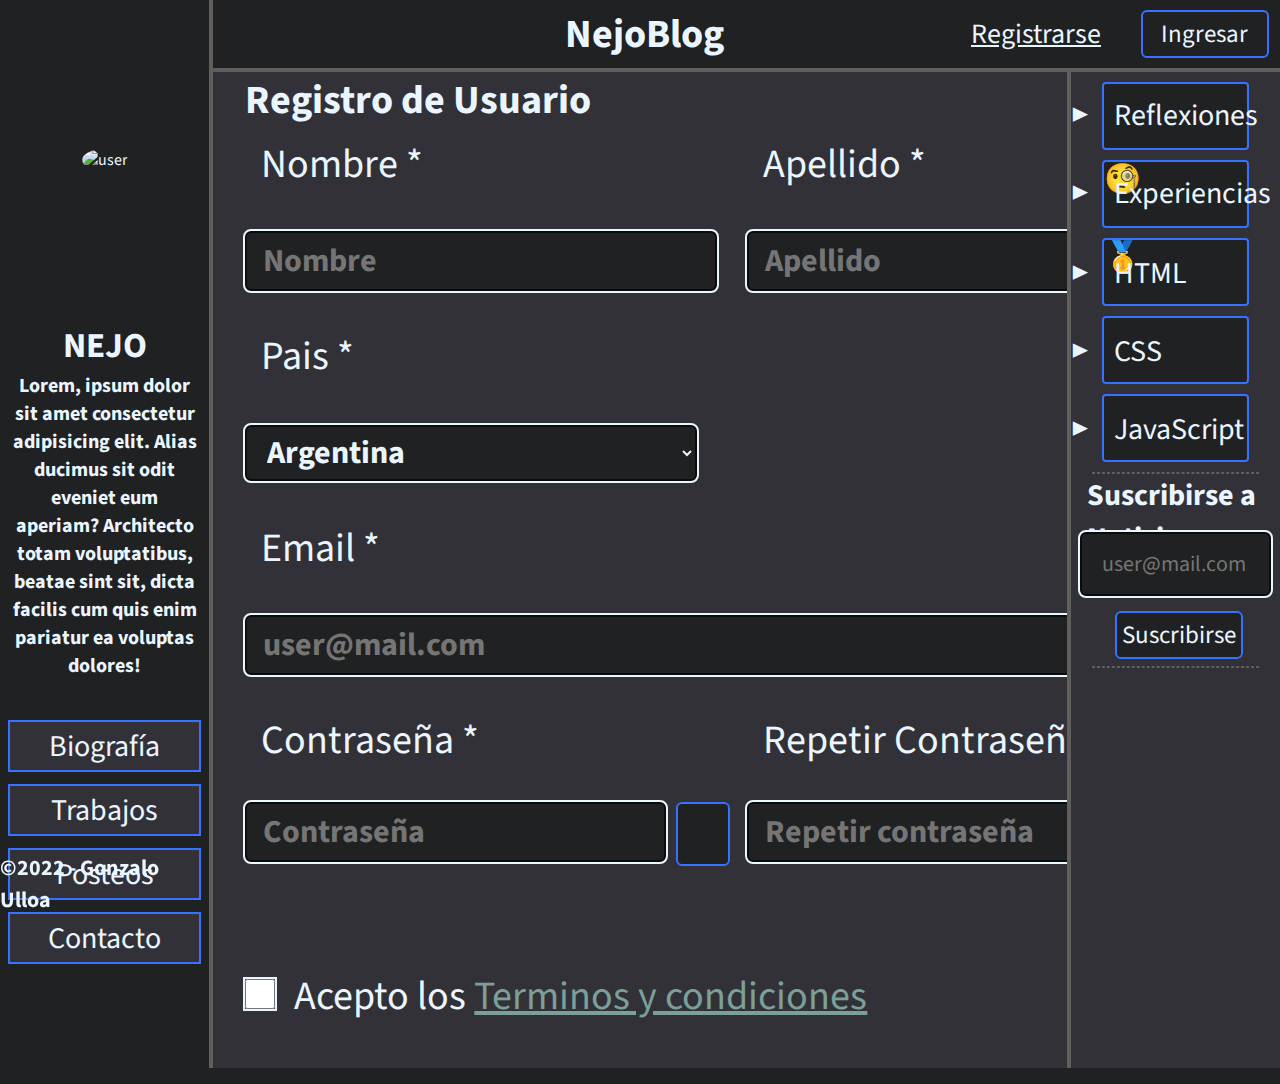
==== register.html @ 2c6fa34c "proyecto" ====
<!DOCTYPE html>
<html>
<head>
    <meta charset="UTF-8">
    <meta http-equiv="X-UA-Compatible" content="IE=edge">
    <meta name="viewport" content="width=device-width, initial-scale=1.0">
    <title>Nejo Blog | Registro</title>
    <link rel="stylesheet" href="css/style.css">

    <!-- ICONOS -->
    <script src="https://kit.fontawesome.com/f39935b66f.js" crossorigin="anonymous" defer></script>
    <script src="https://kit.fontawesome.com/41bcea2ae3.js" crossorigin="anonymous" defer></script>
</head>
<body>

        <main id="mainMenu">
            <div id="userImg">
                <img src="https://cdn-icons-png.flaticon.com/512/219/219983.png" alt="user">
            </div>
            <div id="userName">
                <h2 class="title-name">Nejo</h2>
            </div>
            <div id="descriptionUser">
                <h4 class="title-description">Lorem, ipsum dolor sit amet consectetur adipisicing elit. Alias ducimus sit odit eveniet eum aperiam? Architecto totam voluptatibus, beatae sint sit, dicta facilis cum quis enim pariatur ea voluptas dolores!</h4>
            </div>
            <div class="menu-options">
                <div class="static-options items-menu">
                    <a href="#" class="link-items">Biografía</a>
                </div>
                <div class="static-options items-menu">
                    <a href="#" class="link-items">Trabajos</a>
                </div>
                <div class="static-options items-menu">
                    <a href="#" class="link-items">Posteos</a>
                </div>
                <div class="static-options items-menu">
                    <a href="#" class="link-items">Contacto</a>
                </div>
            </div>
            <div id="menuFooter">
                <h5 class="title-footer">©2022 - Gonzalo Ulloa</h5>
            </div>
        </main>

        <header id="headerBlog">
            <div id="headerMenuIcon" class="btn_open" style="display: none;">
                <i class="fas fa-bars icon-option-header headerIconMenuOn" id="buttonMenu" style="display: none;"></i>
                <i class="fa-solid fa-xmark icon-option-header" style="display: none;"></i>
            </div>
            <div id="nejoBlogLogo">
                <a href="index.html" class="nejo-blog-logo_link" title="Nejo Blog">
                    <i class="fa-brands fa-neos logo-header"></i>
                    <h4 class="title-header">NejoBlog</h4>
                </a>
            </div>
            <div id="userLog">
                <a href="register.html">
                    Registrarse
                </a>
                <a href="#">
                    <button type="submit">Ingresar</button>
                </a>
            </div>
            <div id="headerMenuUser" style="display: none;">
                <i class="fa-solid fa-user-astronaut"></i>
            </div>
        </header>

        <article class="article-register">
            <form class="register-form">
                    <h2 class="register-title">Registro de Usuario</h2>
                    <div class="form-username half-input">
                        <label for="nameRegister">Nombre *</label>
                        <input type="text" id="nameRegister" class="input-form-register" required placeholder="Nombre">
                    </div>
                    <div class="form-lastname half-input">
                        <label for="lastnameRegister">Apellido *</label>
                        <input type="text" id="lastnameRegister" class="input-form-register" required placeholder="Apellido">
                    </div>
                    <div class="form-country half-input">
                        <label for="countryRegister">Pais *</label>
                        <select name="country" id="countryRegister" class="input-form-register" required>
                            <option value="Argentina">Argentina</option>
                            <option value="Uruguay">Uruguay</option>
                            <option value="Bolivia">Bolivia</option>
                            <option value="Chile">Chile</option>
                            <option value="Paraguay">Paraguay</option>
                        </select>
                    </div>
                    <div class="form-mail half-input">
                        <label for="mailRegister">Email *</label>
                        <input type="mail" id="mailRegister" class="input-form-register" required placeholder="user@mail.com">
                    </div>
                    <div class="form-password half-input">
                        <label for="passRegister">Contraseña *</label>
                        <input type="password" id="passRegister" class="input-form-register pass-register" required placeholder="Contraseña">
                        <div class="view-pass">
                            <i class="fa-solid fa-eye-slash"></i>
                            <i class="fa-solid fa-eye" style="display: none;"></i>
                        </div>
                    </div>
                    <div class="form-lastpassword half-input">
                        <label for="lastpassRegister">Repetir Contraseña *</label>
                        <input type="password" id="lastpassRegister" class="input-form-register pass-register" required placeholder="Repetir contraseña">
                        <div class="view-pass">
                            <i class="fa-solid fa-eye-slash"></i>
                            <i class="fa-solid fa-eye" style="display: none;"></i>
                        </div>
                    </div>
                    <div class="form-checkbox-register">
                        <input type="checkbox" id="checkRegister" required>
                        <label for="checkRegister">Acepto los <a href="#">Terminos y condiciones</a></label>
                    </div>
                    
                    <div class="form-button-register">
                        <button type="submit" class="button-register">Registrar</button>
                    </div>
                </form>
        </article>
            <div id="categoryAsideIcon" class="category-aside-icon">
                <i class="fa-solid fa-sliders iconOption asideIconOption" style="display: none;"></i>
                <i class="fa-solid fa-xmark iconOption" style="display: none;"></i>
            </div>
        <aside id="asideMenu">
            <div class="categories">
                <ul class="category-list">
                    <li class="category-option">
                        <a href="#" class="category-option_link">Reflexiones  🧐</a>
                    </li>
                    <li class="category-option">
                        <a href="#" class="category-option_link">Experiencias  🥇</a>
                    </li>
                    <li class="category-option">
                        <a href="#" class="category-option_link">HTML  <i class="fa-brands fa-html5"></i></a>
                    </li>
                    <li class="category-option">
                        <a href="#" class="category-option_link">CSS  <i class="fa-brands fa-css3-alt"></i></a>
                    </li>
                    <li class="category-option">
                        <a href="#" class="category-option_link">JavaScript  <i class="fa-brands fa-js"></i></a>
                    </li>
                </ul>
            </div>
            <hr>
            <div id="newsletter">
                <h2 class="title-news">
                    Suscribirse a Noticias
                </h2>
                <form action="" id="newsletterForm">
                    <label for="" id="newsletterFormLabel">
                        <input type="email" placeholder="user@mail.com" id="newsletterFormInput">
                        <button id="subscribeNews">Suscribirse</button>
                    </label>
                </form>
            </div>
            <hr>
            <div id="adSection">

            </div>
        </aside>

    <script src="js/main.js"></script>
    <script src="https://www.google.com/recaptcha/api.js"></script>
    <script>
        function onSubmit(token) {
          document.getElementById("demo-form").submit();
        }
      </script>
</body>
</html>
---- css/style.css ----
@import url('https://fonts.googleapis.com/css2?family=Open+Sans:ital,wght@0,300;0,400;0,600;0,700;0,800;1,300;1,400;1,600;1,700;1,800&display=swap');
@import url('https://fonts.googleapis.com/css2?family=Source+Sans+Pro:ital,wght@1,300&display=swap');
*{
    margin: 0;
    padding: 0;
    text-decoration: none;
    color: var(--white2);
    font-family: 'Source Sans Pro';
}
:root{
    --violet_nejo: #3c67e3;
	--black: #080708;
	--black2: #090C08;
	--black3: #181F1C;
	--black4: #202122;
	--white2: #EAF6FF;
	--gray: #605F5E;
	--darkgray: #333138;
	--yellow: #FDCA40;
	--yellow2: #F8F32B;
	--yellow3: #E7E247;
	--gold: #cf991b;
	--gold2: #D5A021;
	--red1: #AD343E;
	--red2:#FF1D15;
	--red3: #E83151;
	--red4: #E9190F;
	--blue: #3772FF;
	--blue2: #3A445D;
	--lighblue1: #337CA0;
	--lightblue2: #7BA098;
	--lightblue3: #4281A4;

    --borderNejo: 2px solid var(--blue);
}
::selection { 
    background: var(--gray);
    color: var(--white2);
}
/* vista de PC */

body{
    width: 100%;
    height: 100vh;
    background-color: var(--black4);
    display: grid;
    /* grid-template-columns: 22rem repeat(4, 1fr) 25rem;
    grid-template-rows: 6rem repeat(4, 1fr); */
    grid-template-columns: 1fr 4fr 1fr;
    grid-template-rows: 8% 1fr;


    grid-column-gap: 0px;
    grid-row-gap: 0px;
    overflow: hidden;
}
button{
    width: 8rem;
    height: 3rem;
    border-radius: 6px;
    border: var(--borderNejo);
    background-color: var(--black4);
    font-size: 25px;
    cursor: pointer;
}
/* main */

#mainMenu{
    /* grid-area: 1 / 1 / 6 / 2; */



    grid-area: 1 / 1 / 3 / 2;


    height: 100%;
    border-right: 4px solid var(--gray);
    display: grid;
    grid-template-columns: 1fr;
    grid-template-rows: 20rem 3rem 1fr 1.5fr 2rem;
    grid-column-gap: 0px;
    grid-row-gap: 2px;
}

#userImg, #userName, #descriptionUser, .menu-options, #menuFooter,.static-options{
    display: flex;
    justify-content: center;
    align-items: center;
}
#mainMenu #userImg{
    padding: 1rem;
}
#mainMenu #userImg img{
    width: auto;
    max-width: 16rem;
    max-height: 16rem;
    border-radius: 50%;
    object-fit: cover;
}

#mainMenu #userName .title-name{
    font-size: 35px;
    text-transform: uppercase;
}

#mainMenu #descriptionUser{
    justify-self: center;
    align-items: flex-start;
    width: 92%;
}
#mainMenu #descriptionUser .title-description{
    font-size: 20px;
    text-align: center;
}

#mainMenu .menu-options{
    flex-direction: column;
    max-height: 20rem;
}
#mainMenu .menu-options .static-options{
    width: 90%;
    height: 3rem;
    margin: 6px 0;
    background-color: var(--darkgray);
    border: var(--borderNejo);
}

#mainMenu .menu-options .static-options .link-items{
    width: 100%;
    text-align: center;
    font-size: 30px;
}
#mainMenu #menuFooter{
    grid-area: 5 / 1 / 6 / 2;
    width: 100%;
    position: sticky;
    bottom: 0;

}
#mainMenu #menuFooter .title-footer{
    font-size: 22px;
}

/* main */

/* header */

#headerBlog{
    /* grid-area: 1 / 2 / 2 / 8; */



    grid-area: 1 / 2 / 2 / 4;


    border-bottom: 4px solid var(--gray);
    display: grid;
    grid-template-columns: 6rem 1fr 20rem;
    grid-column-gap: 0px;
    grid-row-gap: 2px;
    align-items: center;
    justify-content: space-evenly;
}

#headerBlog #headerMenuIcon{
    grid-area: 1 / 1 / 2 / 2;
}
#headerMenuIcon,#headerMenuUser{
    height: 100%;
    /* flex */
    display: flex;
    justify-content: center;
    align-items: center;

}
#headerMenuIcon i,#headerMenuUser i{
    font-size: 40px;
}
#headerBlog #nejoBlogLogo{
    grid-area: 1 / 2 / 2 / 3;
    display: flex;
    justify-content: center;
}
.nejo-blog-logo_link{
    display: flex;
    justify-content: center;
    align-items: center;
}
.title-header{
    margin-left: 20px;
    font-size: 40px;
}
#headerBlog #userLog{
    grid-area: 1 / 3 / 2 / 4;
    height: 100%;
    display: flex;
    flex-wrap: nowrap;
    justify-content: center;
    align-items: center;
}
#headerBlog #userLog a{
    font-size: 28px;
    margin: 0 20px;
    text-decoration: underline;
}
#headerBlog #userLog a button{
    width: 8rem;
    height: 3rem;
    border-radius: 6px;
    border: var(--borderNejo);
    background-color: var(--black4);
    font-size: 25px;
    cursor: pointer;
}

/* header */

/* article */

#blogArticles{
    /* grid-area: 2 / 2 / 6 / 6; */


    grid-area: 2 / 2 / 3 / 3;




    background-color: var(--darkgray);
    height: 100%;
    overflow-x: hidden;
    overflow-y: auto;
    display: flex;
    flex-wrap: wrap;
    justify-content: space-evenly;
}

#blogArticles::-webkit-scrollbar{
	width: 12px;               /*width of the entire scrollbar  */
} 
#blogArticles::-webkit-scrollbar-track{
	background: var(--black4);        /*color of the tracking area */
} 
#blogArticles::-webkit-scrollbar-thumb{
	background-color: var(--gray);    /*color of the scroll thumb */
	border-radius: 20px;       /*roundness of the scroll thumb */
	border: 4px solid var(--black4);  /*creates padding around scroll thumb */
}

.article-post{
    width: auto;
    height: 24rem;
    margin: 5px;
    border: 2px solid var(--lighblue1);
    padding: 1rem;
    box-sizing: content-box;
    display: grid;
    grid-template-rows: 3rem 2rem 1fr 3rem;
    grid-row-gap: 20px;
}
.previous-post{
    max-width: 35rem;
}
.last-post{
    width: 90%;
    height: 31rem;
    border: 2px solid var(--blue);
    background-color: var(--black4);
}
.article-post .article-title{
    width: 100%;
}
.article-title h2{
    font-size: 2.5rem;
}
.article-post .article-caption, .article-post .footer-article{
    width: 100%;
    display: grid;
    grid-template-columns: 10rem 1fr 10rem;
    grid-template-rows: 2rem;
    grid-column-gap: 0px;
    grid-row-gap: 0px;
}
.article-caption{
    background-color: var(--gray);
}
.article-caption .author, .footer-article .comments{ 
    grid-area: 1 / 1 / 2 / 2; 
    font-size: 1.5rem;
    text-align: center;
}
.article-caption .category-post, .footer-article .see-more{ 
    grid-area: 1 / 3 / 2 / 4; 
    font-size: 1.5rem;
    text-align: center;
}
.footer-article .see-more{
    color: var(--blue);
}
.post-content p{
    font-size: 2rem;
    max-height: 13rem;
    /* box-sizing: border-box; */
    overflow: hidden;
    overflow-wrap: break-word;
    text-overflow: ellipsis;
}
.post-content p:last-child::after{
    content:"...";
}
.last-post p{
    max-height: 20rem;
}
.footer-article{
    border-top: 1px solid var(--gray);
}
/* fin article */

/* aside */
#asideMenu{
    /* grid-area: 2 / 6 / 6 / 8; */


    grid-area: 2 / 3 / 3 / 4;



    background-color: var(--darkgray);
    border-left: 4px solid var(--gray);
    height: 100%;
    display: grid;
    grid-template-rows: 1fr 2px 12rem 2px 1fr;
}

#asideMenu hr{
    justify-self: center;
    width: 80%;
    border: 0;
    border-top: 1px dashed var(--gray); 
    border-bottom: 1px dashed var(--gray);
}

#asideMenu .categories{
    width: 90%;
    justify-self: center;
    display: flex;
    flex-wrap: wrap;
    justify-content: center;
}
@counter-style symbol-arrow{
    system: cyclic;
    symbols: "▶";
}
#asideMenu .categories .category-list{
    width: 78%;
    list-style: none;
    list-style: symbol-arrow;
}
.fa-brands{
    font-size: 36px;
}
.fa-html5{
    color: #d2691e;
    filter: drop-shadow(0 0 10px #d2691eaa);
}
.fa-css3-alt{
    color: var(--lighblue1);
    filter: drop-shadow(0 0 10px #337CA0aa);
}
.fa-js{
    color: var(--gold2);
    filter: drop-shadow(0 0 4px #D5A021aa);
}
.category-list .category-option{
    height: 4rem;
    margin: 10px 0;
    font-size: 30px;
    line-height: 4rem;
    background-color: var(--black4);
    border-radius: 4px;
    border: var(--borderNejo);
}
.category-option .category-option_link{
    width: 100%;
    padding-left: 10px;
}
.category-list .category-option .category-option_link::before{
    content: '';
    position: absolute;
    width: 10px;
    height: 10px;
    margin-top: 37px;
    margin-left: -26px;
    background-color: var(--darkgray);
}
#newsletter{
    width: 100%;
    display: grid;
    grid-template-rows: 3rem 1fr;
}
#newsletter .title-news{
    grid-area: 1 / 1 / 2 / 2;
    margin-left: 1rem;
    font-size: 30px;
    height: 3rem;
}

#newsletter #newsletterForm{
    grid-area: 2 / 1 / 3 / 2;
    width: 100%;
    padding: 10px 0;
}
#newsletterFormLabel{
    display: grid;
    grid-template-columns: 1fr;
    grid-template-rows: 4rem 3rem;
    grid-row-gap: 15px;
    justify-content: center;
}
input, select{
    justify-self: center;
    width: 100%;
    border-radius: 6px;
    border: 2px solid var(--black2);
    outline: 2px solid var(--white2);
    background-color: var(--black4);
    font-size: 22px;
    padding-left: 20px;
}
#newsletterFormInput{
    width: 80%;
}
#subscribeNews{
    width: 8rem;
    justify-self: flex-end;
    margin-right: 2.3rem;
    border-radius: 6px;
    border: var(--borderNejo);
    background-color: var(--black4);
    font-size: 25px;
    cursor: pointer;
}

/* fin aside */

/* Register */
.article-register{
    background-color: var(--darkgray);
    grid-area: 2 / 2 / 6 / 6;
    height: 100%;
    overflow-x: hidden;
    overflow-y: auto;
    display: flex;
    flex-wrap: wrap;
    padding: 0 2rem;
}
.article-register::-webkit-scrollbar{
	width: 12px;
} 
.article-register::-webkit-scrollbar-track{
	background: var(--black4); 
} 
.article-register::-webkit-scrollbar-thumb{
	background-color: var(--gray); 
	border-radius: 20px;
	border: 4px solid var(--black4); 
}
.register-form{
    width: 100%;
    height: 100%;
    display: grid;
    grid-template-columns: repeat(2, 1fr);
    grid-template-rows: 4rem repeat(3, 12rem) 16rem 10rem 6rem;
    padding-bottom: 1rem;
}
.half-input{
    display: flex;
    flex-wrap: wrap;
    width: 100%;
    height: 12rem;
    min-width: 20rem;
}
.register-form div label{
    width: 100%;
    height: auto;
    font-size: 2.5rem;
    padding-left: 1rem;
}
.input-form-register{
    width: 90%;
    height: 3.5rem;
    padding-left: 1rem;
    font-size: 2rem;
    font-weight: bold;
}
.input-form-register:hover,.input-form-register:focus{
    outline: 2px solid var(--blue);
}
#nameForm{
    margin-right: 1rem;
}
/* .form-mail{
    width: 100%
} */
/* .form-checkbox-register{
    width: 100%;
    height: auto;
    max-height: 10rem;
} */
#checkRegister{
    width: 30px;
    height: 30px;
}
.form-checkbox-register label a{
    color: var(--lightblue2);
    text-decoration: underline;
}
.pass-register{
    width: 80%;
    margin: 0 10px 10px 0;
}
/* .form-password{
    height: 16rem !important;
} */
.view-pass{
    width: 50px;
    height: 3.8rem;
    border-radius: 6px;
    border: var(--borderNejo);
    background-color: var(--black4);
    font-size: 25px;
    cursor: pointer;
    display: flex;
    justify-content: center;
    align-items: center;
}
.form-button-register{
    margin: 1rem auto;
}
.register-title{
    grid-area: 1 / 1 / 2 / 3;
    width: 100%;
    font-size: 2.5rem;
    height: auto;
    max-height: 4rem;
}
.form-username{
    grid-area: 2 / 1 / 3 / 2;
}
.form-lastname{
    grid-area: 2 / 2 / 3 / 3;
}
.form-country{
    grid-area: 3 / 1 / 4 / 2;
}
.form-mail{
    grid-area: 4 / 1 / 5 / 3;
}
.form-password{
    grid-area: 5 / 1 / 6 / 2;
}
.form-lastpassword{
    grid-area: 5 / 2 / 6 / 3;
}
.form-checkbox-register{
    grid-area: 6 / 1 / 7 / 3;
}
.form-button-register{
    grid-area: 7 / 1 / 8 / 3;
}
/* Register */


/* vista de PC */

@media (max-width:840px) {
    body{
        display: flex;
        overflow-y: auto;
        overflow-x: hidden !important;
    }
    /* main */
    #mainMenu{
        width: 100%;
        position: absolute;
        background-color: var(--black4);
        margin: 5rem 0;
        border: 0;
        height: 100vh;
        z-index: 2000;
    }
    .menu-open{
        display: grid !important;
        animation: moveMain 500ms forwards ease-out;
    }
    .menu-closed{
        animation: moveClosed 850ms forwards ease-in;
    }
    #mainMenu #userImg img{
        width: auto; 
    }
    #mainMenu #descriptionUser .title-description{
        font-size: 15px;
    }
    #mainMenu .menu-options{
        justify-content: flex-start;
    }
    .menu-options, #menuFooter{
        background-color: var(--black4);
    }
    /* main */

    /* aside */
    #categoryAsideIcon{
        position: absolute;
        top: 52%;
        right: 0.8rem;
        font-size: 24px;
        background-color: var(--black4);
        border: 3px solid var(--gray);
        border-radius: 80%;
        border-top-right-radius: 20px;
        border-bottom-right-radius: 20px;
        width: 45px;
        height: 45px;
        display: flex;
        justify-content: center;
        align-items: center;
        z-index: 1500;
    }
    #asideMenu{
        width: 100%;
        position: absolute;
        justify-content: center;
        overflow-x: hidden !important;
        background-color: var(--black4);
        padding: 5rem 0;
        border: 0;
        height: 100%;
        z-index: 1300;
    }
    .aside-closed{
        animation: asideClosed 800ms forwards ease-in-out;
    }
    .aside-open{
        animation: asideMove 800ms forwards ease-in-out;
    }
    .category-list .category-option .category-option_link::before{
        background-color: var(--black4);
    }
    .asideIconOption{
        display: block !important;
    }
    /* aside */

    /* article */
    #blogArticles{
        padding-top: 5.5rem;
        grid-area: 2 / 1 / 6 / 6;
        height: auto;
        width: auto;
    }
    .last-post{
        width: auto;
        height: 24rem;
    }
    .post-content p{
        max-height: 12.5rem;
    }
    /* article */

    /* header */
    #headerBlog{
        position: fixed;
        z-index: 4000;
        width: 100%;
        background-color: var(--black4);
        height: 5rem;
        grid-template-rows: 5rem;
        grid-template-columns: 6rem 1fr 6rem;
    }
    .logo-header, .title-header{
        font-size: 20px !important;
    }
    #userLog{
        position: absolute;
        width: 15rem;
        height: 10rem !important;
        top: 5.5rem;
        left: -15rem;
        border-radius: 10px;
        border: 2px solid var(--white2);
        flex-direction: column;
        background-color: #202122;
        z-index: -200 !important;
    }
    .user-closed{
        animation: userClosed 800ms forwards ease-in-out;
    }
    .user-open{
        animation: userMove 800ms forwards ease-in-out;
    }
    #headerBlog #userLog a{
        margin: 20px 0;
    }
    #headerMenuIcon,#headerMenuUser{
        display: flex !important;
    }
    .headerIconMenuOn{
        display: block !important;
    }
    #headerMenuUser{
        grid-area: 1 / 3 / 4 / 4;
    }
    .fa-user-astronaut{
        color: var(--blue2);
        -webkit-text-stroke: 1px var(--white2);
        filter: drop-shadow(0 0 10px var(--gray));
    }

    /* header */

    /* register */
    .register-form{
        padding-top: 6rem;
        grid-template-columns: 1fr !important;
        grid-template-rows: 4rem repeat(4, 12rem) repeat(2, 16rem) 10rem 6rem !important;
    }
    .register-title { grid-area: 1 / 1 / 2 / 2; }
    .form-username { grid-area: 2 / 1 / 3 / 2; }
    .form-lastname { grid-area: 3 / 1 / 4 / 2; }
    .form-country { grid-area: 4 / 1 / 5 / 2; }
    .form-mail { grid-area: 5 / 1 / 6 / 2; }
    .form-password { grid-area: 6 / 1 / 7 / 2; }
    .form-lastpassword { grid-area: 7 / 1 / 8 / 2; }
    .form-checkbox-register { grid-area: 8 / 1 / 9 / 2; }
    .form-button-register { grid-area: 9 / 1 / 10 / 2; }
    /*end register */

    @keyframes moveMain {
        0%{
            right: 1000px;
        }
        100%{
            right: 0;
        }
    }
    @keyframes moveClosed{
        0%{
            right: 0;
        }
        100%{
            right: 1000px;
        }
    }

    @keyframes asideMove{
        0%{
            top: -1000px;
        }
        100%{
            top: 0;
        }
    }

    @keyframes asideClosed{
        0%{
            top: 0;
        }
        100%{
            top: -1000px;
        }
    }
    @keyframes userMove{
        0%{
            left: 1000px;
        }
        100%{
            left: -10rem;
        }
    }

    @keyframes userClosed{
        0%{
            left: -10rem;
        }
        100%{
            left: 1000px;
        }
    }
}
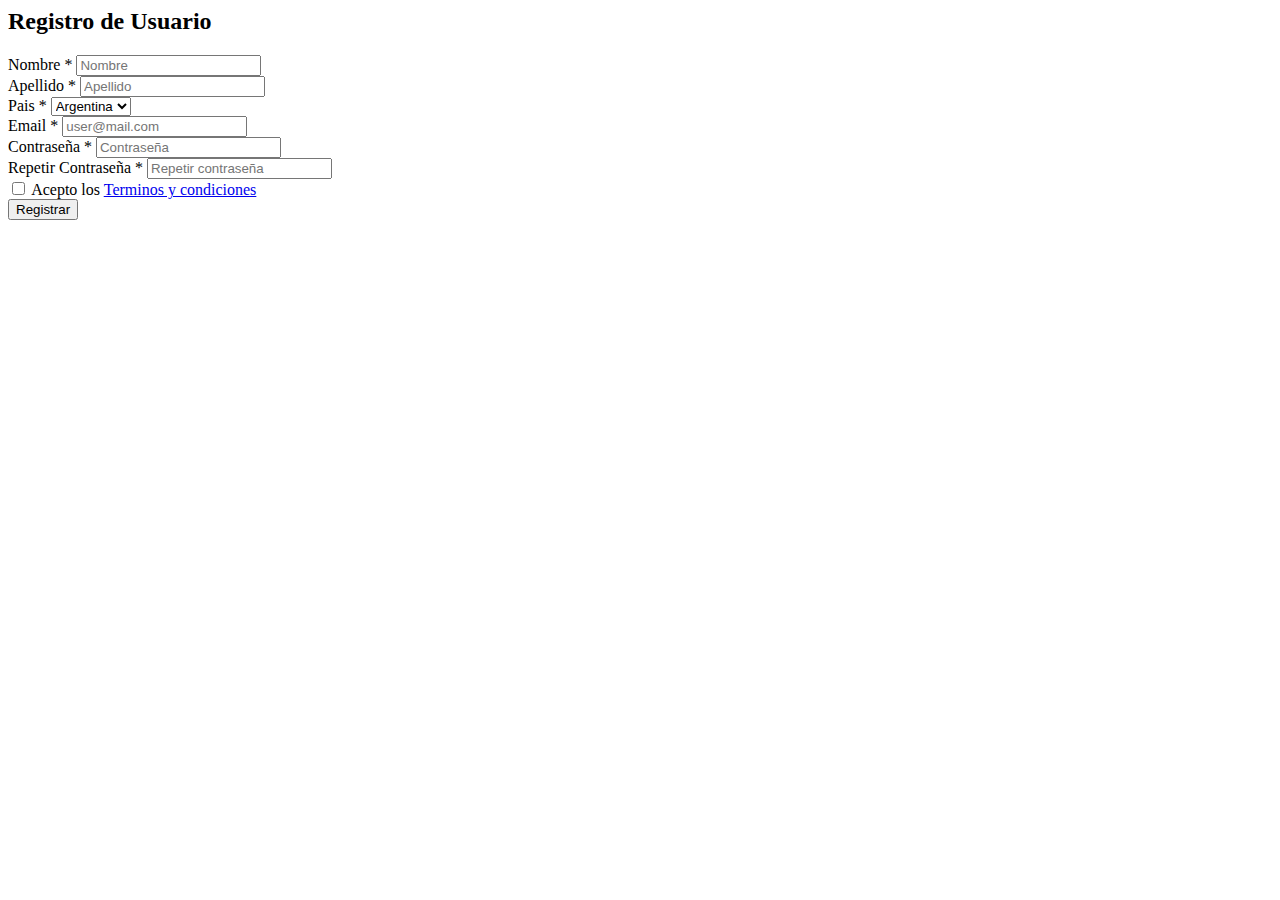
==== commit 4faf2d4e: "SPA" ====
--- a/register.html
+++ b/register.html
@@ -1,170 +1,53 @@
-<!DOCTYPE html>
-<html>
-<head>
-    <meta charset="UTF-8">
-    <meta http-equiv="X-UA-Compatible" content="IE=edge">
-    <meta name="viewport" content="width=device-width, initial-scale=1.0">
-    <title>Nejo Blog | Registro</title>
-    <link rel="stylesheet" href="css/style.css">
-
-    <!-- ICONOS -->
-    <script src="https://kit.fontawesome.com/f39935b66f.js" crossorigin="anonymous" defer></script>
-    <script src="https://kit.fontawesome.com/41bcea2ae3.js" crossorigin="anonymous" defer></script>
-</head>
 <body>
-
-        <main id="mainMenu">
-            <div id="userImg">
-                <img src="https://cdn-icons-png.flaticon.com/512/219/219983.png" alt="user">
+    <section class="article-blog article-register">
+        <form class="register-form">
+            <h2 class="register-title">Registro de Usuario</h2>
+            <div class="form-username half-input">
+                <label for="nameRegister">Nombre *</label>
+                <input type="text" id="nameRegister" class="input-form-register" required placeholder="Nombre">
             </div>
-            <div id="userName">
-                <h2 class="title-name">Nejo</h2>
+            <div class="form-lastname half-input">
+                <label for="lastnameRegister">Apellido *</label>
+                <input type="text" id="lastnameRegister" class="input-form-register" required placeholder="Apellido">
             </div>
-            <div id="descriptionUser">
-                <h4 class="title-description">Lorem, ipsum dolor sit amet consectetur adipisicing elit. Alias ducimus sit odit eveniet eum aperiam? Architecto totam voluptatibus, beatae sint sit, dicta facilis cum quis enim pariatur ea voluptas dolores!</h4>
+            <div class="form-country half-input">
+                <label for="countryRegister">Pais *</label>
+                <select name="country" id="countryRegister" class="input-form-register" required>
+                    <option value="Argentina">Argentina</option>
+                    <option value="Uruguay">Uruguay</option>
+                    <option value="Bolivia">Bolivia</option>
+                    <option value="Chile">Chile</option>
+                    <option value="Paraguay">Paraguay</option>
+                </select>
             </div>
-            <div class="menu-options">
-                <div class="static-options items-menu">
-                    <a href="#" class="link-items">Biografía</a>
-                </div>
-                <div class="static-options items-menu">
-                    <a href="#" class="link-items">Trabajos</a>
-                </div>
-                <div class="static-options items-menu">
-                    <a href="#" class="link-items">Posteos</a>
-                </div>
-                <div class="static-options items-menu">
-                    <a href="#" class="link-items">Contacto</a>
+            <div class="form-mail half-input">
+                <label for="mailRegister">Email *</label>
+                <input type="mail" id="mailRegister" class="input-form-register" required placeholder="user@mail.com">
+            </div>
+            <div class="form-password half-input">
+                <label for="passRegister">Contraseña *</label>
+                <input type="password" id="passRegister" class="input-form-register pass-register" required placeholder="Contraseña">
+                <div class="view-pass">
+                    <i class="fa-solid fa-eye-slash"></i>
+                    <i class="fa-solid fa-eye" style="display: none;"></i>
                 </div>
             </div>
-            <div id="menuFooter">
-                <h5 class="title-footer">©2022 - Gonzalo Ulloa</h5>
+            <div class="form-lastpassword half-input">
+                <label for="lastpassRegister">Repetir Contraseña *</label>
+                <input type="password" id="lastpassRegister" class="input-form-register pass-register" required placeholder="Repetir contraseña">
+                <div class="view-pass">
+                    <i class="fa-solid fa-eye-slash"></i>
+                    <i class="fa-solid fa-eye" style="display: none;"></i>
+                </div>
             </div>
-        </main>
-
-        <header id="headerBlog">
-            <div id="headerMenuIcon" class="btn_open" style="display: none;">
-                <i class="fas fa-bars icon-option-header headerIconMenuOn" id="buttonMenu" style="display: none;"></i>
-                <i class="fa-solid fa-xmark icon-option-header" style="display: none;"></i>
+            <div class="form-checkbox-register">
+                <input type="checkbox" id="checkRegister" required>
+                <label for="checkRegister">Acepto los <a href="#">Terminos y condiciones</a></label>
             </div>
-            <div id="nejoBlogLogo">
-                <a href="index.html" class="nejo-blog-logo_link" title="Nejo Blog">
-                    <i class="fa-brands fa-neos logo-header"></i>
-                    <h4 class="title-header">NejoBlog</h4>
-                </a>
+            
+            <div class="form-button-register">
+                <button type="submit" class="button-register">Registrar</button>
             </div>
-            <div id="userLog">
-                <a href="register.html">
-                    Registrarse
-                </a>
-                <a href="#">
-                    <button type="submit">Ingresar</button>
-                </a>
-            </div>
-            <div id="headerMenuUser" style="display: none;">
-                <i class="fa-solid fa-user-astronaut"></i>
-            </div>
-        </header>
-
-        <article class="article-register">
-            <form class="register-form">
-                    <h2 class="register-title">Registro de Usuario</h2>
-                    <div class="form-username half-input">
-                        <label for="nameRegister">Nombre *</label>
-                        <input type="text" id="nameRegister" class="input-form-register" required placeholder="Nombre">
-                    </div>
-                    <div class="form-lastname half-input">
-                        <label for="lastnameRegister">Apellido *</label>
-                        <input type="text" id="lastnameRegister" class="input-form-register" required placeholder="Apellido">
-                    </div>
-                    <div class="form-country half-input">
-                        <label for="countryRegister">Pais *</label>
-                        <select name="country" id="countryRegister" class="input-form-register" required>
-                            <option value="Argentina">Argentina</option>
-                            <option value="Uruguay">Uruguay</option>
-                            <option value="Bolivia">Bolivia</option>
-                            <option value="Chile">Chile</option>
-                            <option value="Paraguay">Paraguay</option>
-                        </select>
-                    </div>
-                    <div class="form-mail half-input">
-                        <label for="mailRegister">Email *</label>
-                        <input type="mail" id="mailRegister" class="input-form-register" required placeholder="user@mail.com">
-                    </div>
-                    <div class="form-password half-input">
-                        <label for="passRegister">Contraseña *</label>
-                        <input type="password" id="passRegister" class="input-form-register pass-register" required placeholder="Contraseña">
-                        <div class="view-pass">
-                            <i class="fa-solid fa-eye-slash"></i>
-                            <i class="fa-solid fa-eye" style="display: none;"></i>
-                        </div>
-                    </div>
-                    <div class="form-lastpassword half-input">
-                        <label for="lastpassRegister">Repetir Contraseña *</label>
-                        <input type="password" id="lastpassRegister" class="input-form-register pass-register" required placeholder="Repetir contraseña">
-                        <div class="view-pass">
-                            <i class="fa-solid fa-eye-slash"></i>
-                            <i class="fa-solid fa-eye" style="display: none;"></i>
-                        </div>
-                    </div>
-                    <div class="form-checkbox-register">
-                        <input type="checkbox" id="checkRegister" required>
-                        <label for="checkRegister">Acepto los <a href="#">Terminos y condiciones</a></label>
-                    </div>
-                    
-                    <div class="form-button-register">
-                        <button type="submit" class="button-register">Registrar</button>
-                    </div>
-                </form>
-        </article>
-            <div id="categoryAsideIcon" class="category-aside-icon">
-                <i class="fa-solid fa-sliders iconOption asideIconOption" style="display: none;"></i>
-                <i class="fa-solid fa-xmark iconOption" style="display: none;"></i>
-            </div>
-        <aside id="asideMenu">
-            <div class="categories">
-                <ul class="category-list">
-                    <li class="category-option">
-                        <a href="#" class="category-option_link">Reflexiones  🧐</a>
-                    </li>
-                    <li class="category-option">
-                        <a href="#" class="category-option_link">Experiencias  🥇</a>
-                    </li>
-                    <li class="category-option">
-                        <a href="#" class="category-option_link">HTML  <i class="fa-brands fa-html5"></i></a>
-                    </li>
-                    <li class="category-option">
-                        <a href="#" class="category-option_link">CSS  <i class="fa-brands fa-css3-alt"></i></a>
-                    </li>
-                    <li class="category-option">
-                        <a href="#" class="category-option_link">JavaScript  <i class="fa-brands fa-js"></i></a>
-                    </li>
-                </ul>
-            </div>
-            <hr>
-            <div id="newsletter">
-                <h2 class="title-news">
-                    Suscribirse a Noticias
-                </h2>
-                <form action="" id="newsletterForm">
-                    <label for="" id="newsletterFormLabel">
-                        <input type="email" placeholder="user@mail.com" id="newsletterFormInput">
-                        <button id="subscribeNews">Suscribirse</button>
-                    </label>
-                </form>
-            </div>
-            <hr>
-            <div id="adSection">
-
-            </div>
-        </aside>
-
-    <script src="js/main.js"></script>
-    <script src="https://www.google.com/recaptcha/api.js"></script>
-    <script>
-        function onSubmit(token) {
-          document.getElementById("demo-form").submit();
-        }
-      </script>
-</body>
-</html>+        </form>
+    </section>
+</body>